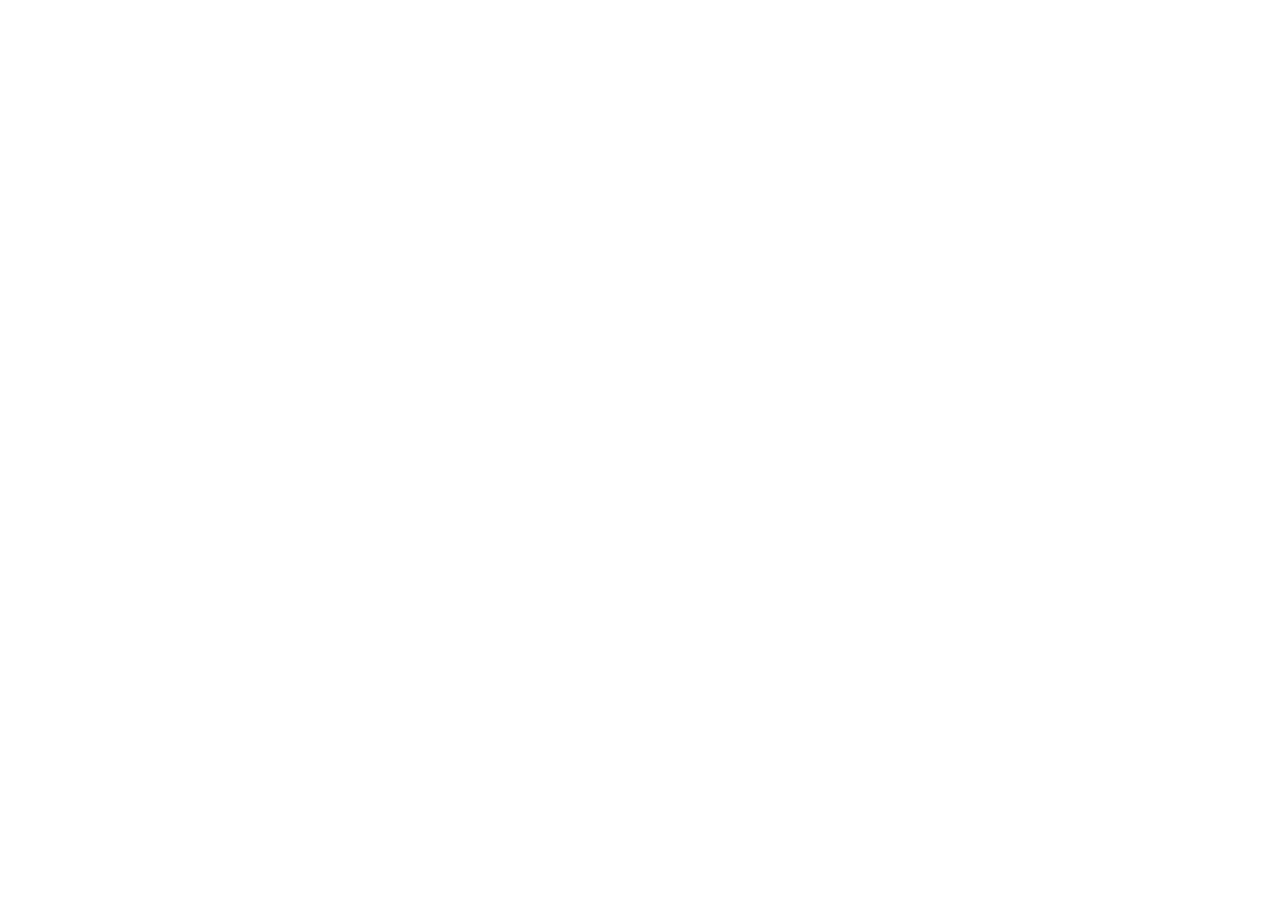
==== index.html @ fc3f40a4 "feat: starting project" ====
<!DOCTYPE html>
<html lang="en">
<head>
    <meta charset="UTF-8">
    <meta name="viewport" content="width=device-width, initial-scale=1.0">
    <title>Missão Empatia - Landing Page</title>
</head>
<body>
    
</body>
</html>
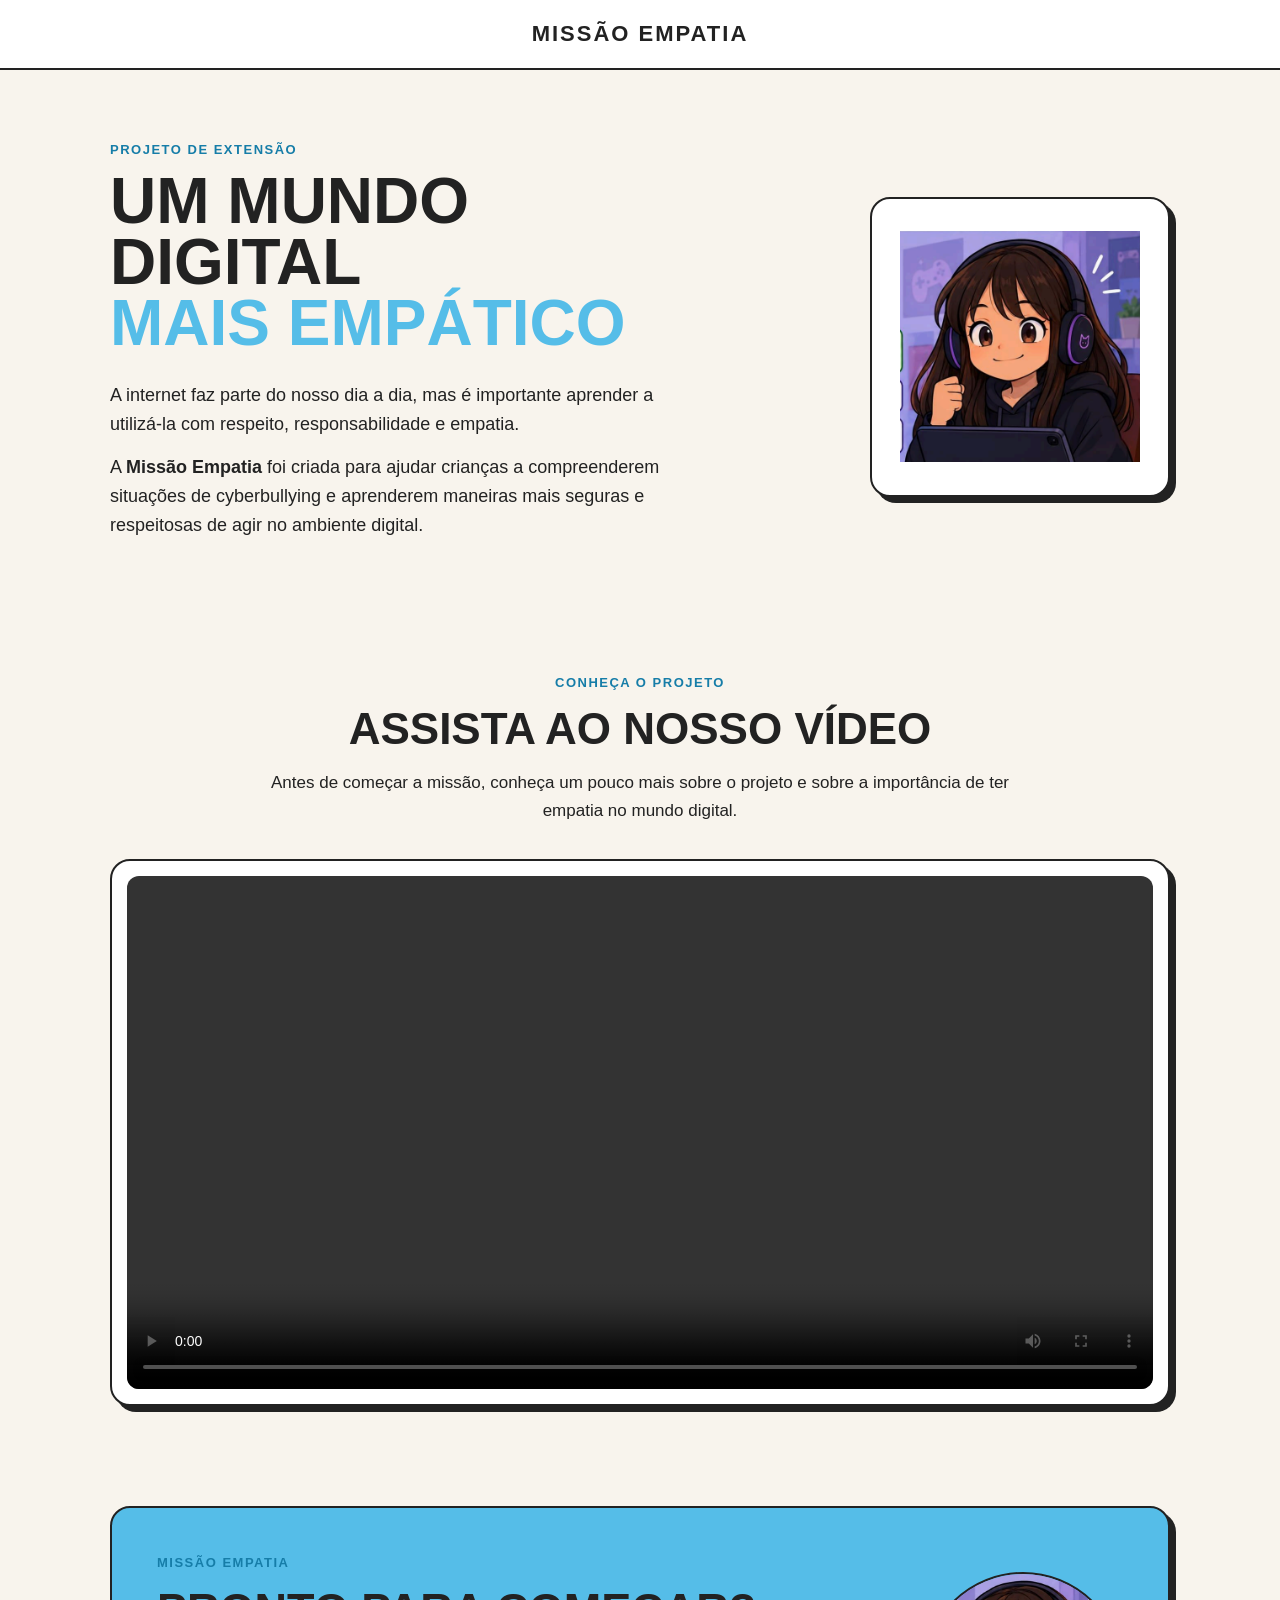
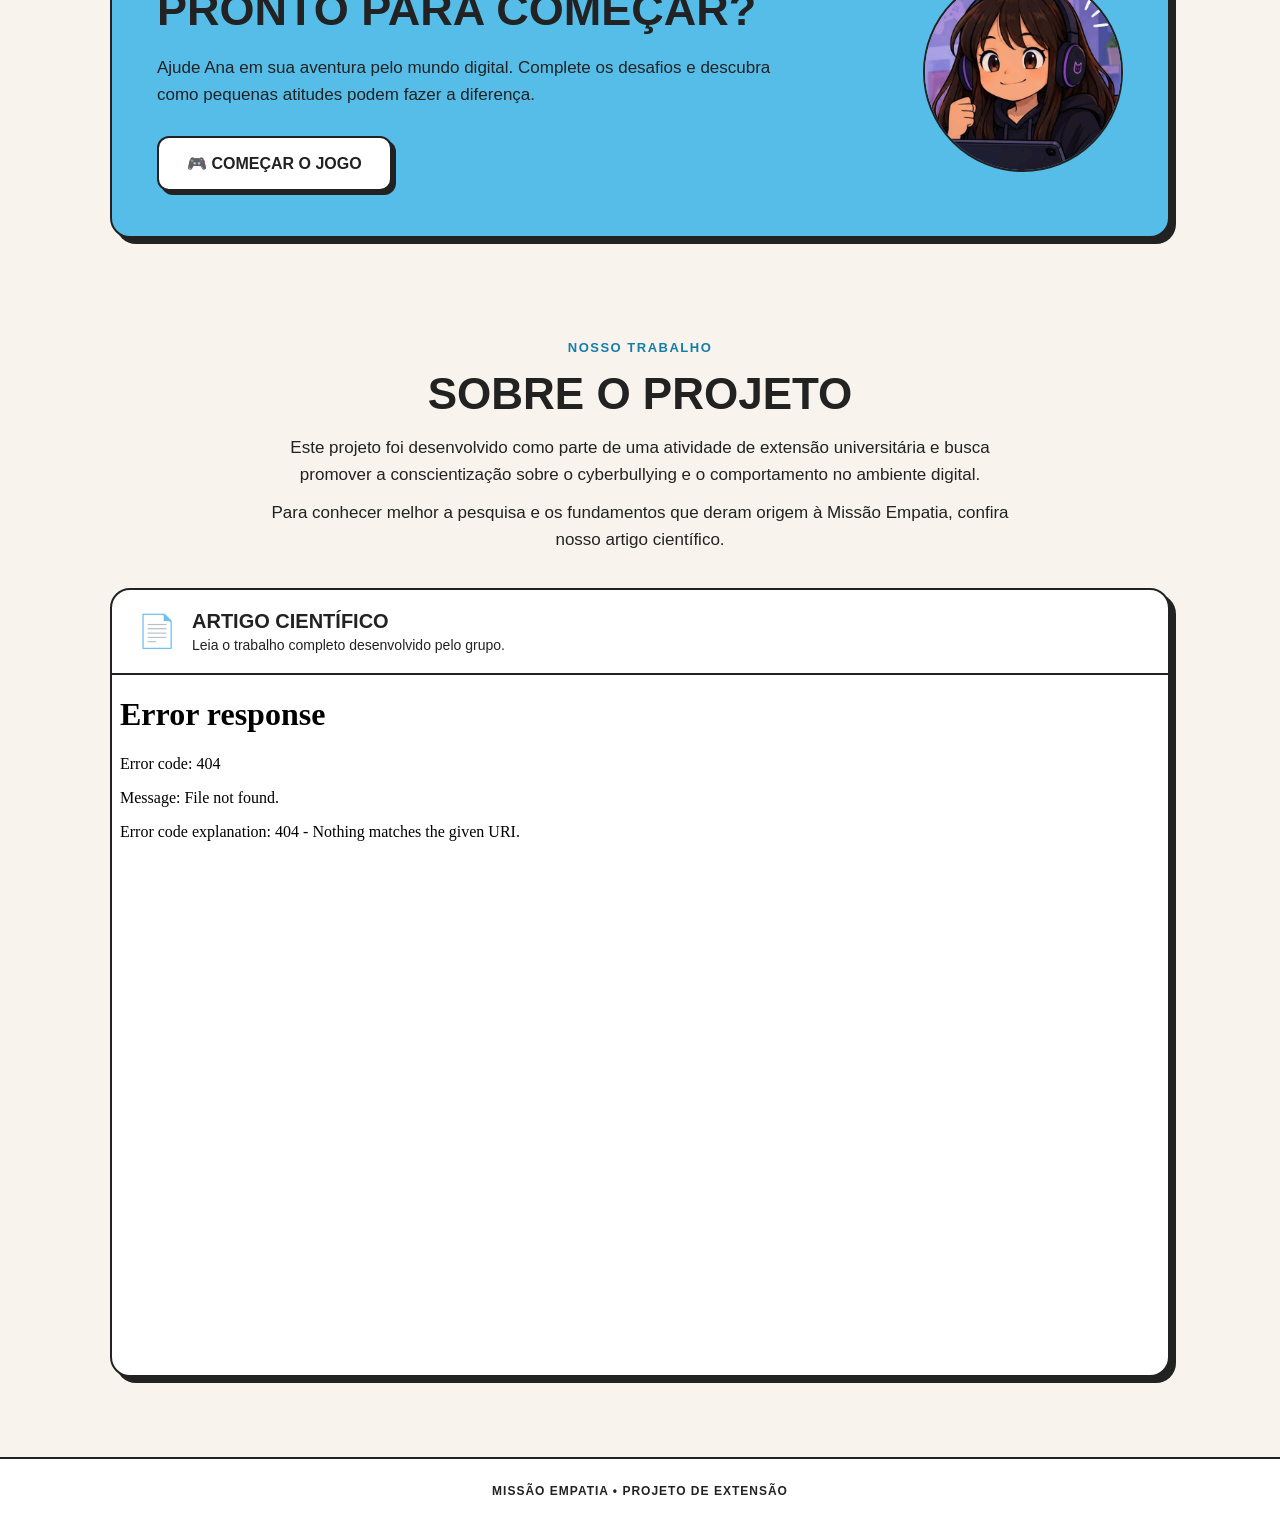
==== commit 6d03054a: "feat: adding finish and index page" ====
--- a/index.html
+++ b/index.html
@@ -1,11 +1,150 @@
 <!DOCTYPE html>
-<html lang="en">
+<html lang="pt-BR">
 <head>
     <meta charset="UTF-8">
     <meta name="viewport" content="width=device-width, initial-scale=1.0">
-    <title>Missão Empatia - Landing Page</title>
+
+    <title>Missão Empatia</title>
+
+    <link rel="stylesheet" href="css/index.css">
 </head>
+
 <body>
-    
+
+<main class="home-page">
+
+    <header class="top-bar">
+        <span class="page-title">MISSÃO EMPATIA</span>
+    </header>
+
+
+    <!-- APRESENTAÇÃO -->
+
+    <section class="hero-section">
+
+        <div class="hero-text">
+            <span class="section-label">PROJETO DE EXTENSÃO</span>
+            <h1>
+                UM MUNDO DIGITAL
+                <span>MAIS EMPÁTICO</span>
+            </h1>
+            <p>
+                A internet faz parte do nosso dia a dia, mas é importante
+                aprender a utilizá-la com respeito, responsabilidade e empatia.
+            </p>
+            <p>
+                A <strong>Missão Empatia</strong> foi criada para ajudar
+                crianças a compreenderem situações de cyberbullying e
+                aprenderem maneiras mais seguras e respeitosas de agir
+                no ambiente digital.
+            </p>
+        </div>
+
+        <div class="hero-decoration">
+            <img
+                src="img/ana.png"
+                alt="Ana usando um computador"
+            >
+        </div>
+    </section>
+
+
+    <!-- VÍDEO -->
+
+    <section class="video-section">
+
+        <div class="section-heading">
+            <span class="section-label">CONHEÇA O PROJETO</span>
+            <h2>
+                ASSISTA AO NOSSO VÍDEO
+            </h2>
+            <p>
+                Antes de começar a missão, conheça um pouco mais sobre
+                o projeto e sobre a importância de ter empatia no mundo digital.
+            </p>
+        </div>
+
+        <div class="video-container">
+            <!-- Substitua pelo caminho do vídeo -->
+            <video controls>
+                <source src="video/VideoMissaoEmpatia.mp4" type="video/mp4">
+                Seu navegador não suporta a reprodução de vídeos.
+            </video>
+        </div>
+    </section>
+
+
+    <!-- JOGO -->
+    <section class="game-section">
+        <div class="game-card">
+            <div class="game-card-text">
+                <span class="section-label">MISSÃO EMPATIA</span>
+                <h2>
+                    PRONTO PARA COMEÇAR?
+                </h2>
+                <p>
+                    Ajude Ana em sua aventura pelo mundo digital.
+                    Complete os desafios e descubra como pequenas
+                    atitudes podem fazer a diferença.
+                </p>
+                <a href="pages/InicialGamePage.html" class="game-button">
+                    🎮 COMEÇAR O JOGO
+                </a>
+            </div>
+            <div class="game-card-image">
+                <img
+                    src="img/ana.png"
+                    alt="Ana"
+                >
+            </div>
+        </div>
+    </section>
+
+
+    <!-- ARTIGO -->
+
+    <section class="article-section">
+        <div class="section-heading">
+            <span class="section-label">NOSSO TRABALHO</span>
+            <h2>
+                SOBRE O PROJETO
+            </h2>
+            <p>
+                Este projeto foi desenvolvido como parte de uma atividade
+                de extensão universitária e busca promover a conscientização
+                sobre o cyberbullying e o comportamento no ambiente digital.
+            </p>
+            <p>
+                Para conhecer melhor a pesquisa e os fundamentos que
+                deram origem à Missão Empatia, confira nosso artigo científico.
+            </p>
+        </div>
+
+
+        <div class="pdf-container">
+            <div class="pdf-header">
+                <span>📄</span>
+                <div>
+                    <h3>ARTIGO CIENTÍFICO</h3>
+                    <p>
+                        Leia o trabalho completo desenvolvido pelo grupo.
+                    </p>
+                </div>
+            </div>
+
+            <!-- Substitua pelo caminho do PDF -->
+
+            <iframe
+                src="docs/ArtigoCientifico.pdf"
+                title="Artigo científico - Missão Empatia">
+            </iframe>
+        </div>
+    </section>
+    <footer class="footer">
+        <p>
+            MISSÃO EMPATIA • PROJETO DE EXTENSÃO
+        </p>
+    </footer>
+</main>
 </body>
-</html>+</html>
--- a/css/index.css
+++ b/css/index.css
@@ -0,0 +1,432 @@
+* {
+    box-sizing: border-box;
+    margin: 0;
+    padding: 0;
+}
+
+body {
+    font-family: Arial, Helvetica, sans-serif;
+    background: #f8f4ed;
+    color: #222;
+}
+
+.home-page {
+    min-height: 100vh;
+}
+
+
+/* =========================
+   TOPO
+========================= */
+
+.top-bar {
+    width: 100%;
+    min-height: 70px;
+
+    display: flex;
+    align-items: center;
+    justify-content: center;
+
+    background: #fff;
+
+    border-bottom: 2px solid #222;
+}
+
+.page-title {
+    font-size: 22px;
+    font-weight: 800;
+    letter-spacing: 2px;
+}
+
+
+/* =========================
+   SEÇÕES
+========================= */
+
+.hero-section,
+.video-section,
+.game-section,
+.article-section {
+    width: min(1100px, calc(100% - 40px));
+    margin: 0 auto;
+}
+
+.hero-section {
+    min-height: 500px;
+
+    display: flex;
+    align-items: center;
+    justify-content: space-between;
+    gap: 50px;
+
+    padding: 70px 20px;
+}
+
+
+/* =========================
+   HERO
+========================= */
+
+.hero-text {
+    max-width: 620px;
+}
+
+.section-label {
+    display: inline-block;
+
+    margin-bottom: 14px;
+
+    font-size: 13px;
+    font-weight: 800;
+    letter-spacing: 1.5px;
+
+    color: #167da8;
+}
+
+.hero-text h1 {
+    font-size: clamp(38px, 5vw, 64px);
+    line-height: 0.95;
+
+    margin-bottom: 28px;
+}
+
+.hero-text h1 span {
+    display: block;
+    color: #55bde8;
+}
+
+.hero-text p {
+    max-width: 600px;
+
+    margin-bottom: 14px;
+
+    font-size: 18px;
+    line-height: 1.6;
+}
+
+.hero-decoration {
+    flex-shrink: 0;
+
+    width: 300px;
+    height: 300px;
+
+    display: flex;
+    align-items: center;
+    justify-content: center;
+
+    background: #fff;
+
+    border: 2px solid #222;
+    border-radius: 20px;
+
+    box-shadow: 6px 6px 0 #222;
+}
+
+.hero-decoration img {
+    width: 240px;
+    height: 240px;
+
+    object-fit: contain;
+}
+
+
+/* =========================
+   TÍTULOS
+========================= */
+
+.section-heading {
+    text-align: center;
+    max-width: 750px;
+
+    margin: 0 auto 35px;
+}
+
+.section-heading h2 {
+    font-size: clamp(30px, 4vw, 44px);
+    margin-bottom: 15px;
+}
+
+.section-heading p {
+    font-size: 17px;
+    line-height: 1.6;
+
+    margin-bottom: 10px;
+}
+
+
+/* =========================
+   VÍDEO
+========================= */
+
+.video-section {
+    padding: 50px 20px 80px;
+}
+
+.video-container {
+    width: 100%;
+
+    background: #fff;
+
+    padding: 15px;
+
+    border: 2px solid #222;
+    border-radius: 20px;
+
+    box-shadow: 6px 6px 0 #222;
+}
+
+.video-container video {
+    display: block;
+
+    width: 100%;
+    max-height: 600px;
+
+    border-radius: 12px;
+}
+
+
+/* =========================
+   JOGO
+========================= */
+
+.game-section {
+    padding: 20px 20px 80px;
+}
+
+.game-card {
+    display: flex;
+    align-items: center;
+    justify-content: space-between;
+
+    gap: 40px;
+
+    padding: 45px;
+
+    background: #55bde8;
+
+    border: 2px solid #222;
+    border-radius: 20px;
+
+    box-shadow: 6px 6px 0 #222;
+}
+
+.game-card-text {
+    max-width: 650px;
+}
+
+.game-card h2 {
+    font-size: clamp(30px, 4vw, 45px);
+    margin-bottom: 18px;
+}
+
+.game-card p {
+    font-size: 17px;
+    line-height: 1.6;
+
+    margin-bottom: 28px;
+}
+
+.game-button {
+    display: inline-flex;
+    align-items: center;
+    justify-content: center;
+
+    min-height: 55px;
+
+    padding: 0 28px;
+
+    background: #fff;
+
+    border: 2px solid #222;
+    border-radius: 12px;
+
+    color: #222;
+    text-decoration: none;
+
+    font-size: 16px;
+    font-weight: 800;
+
+    box-shadow: 4px 4px 0 #222;
+
+    transition:
+        transform 0.15s ease,
+        box-shadow 0.15s ease;
+}
+
+.game-button:hover {
+    transform: translate(2px, 2px);
+    box-shadow: 2px 2px 0 #222;
+}
+
+.game-card-image {
+    width: 200px;
+    height: 200px;
+
+    flex-shrink: 0;
+
+    display: flex;
+    align-items: center;
+    justify-content: center;
+
+    background: #fff;
+
+    border: 2px solid #222;
+    border-radius: 50%;
+
+    overflow: hidden;
+}
+
+.game-card-image img {
+    width: 100%;
+    height: 100%;
+
+    object-fit: cover;
+}
+
+
+/* =========================
+   ARTIGO
+========================= */
+
+.article-section {
+    padding: 20px 20px 80px;
+}
+
+.pdf-container {
+    overflow: hidden;
+
+    background: #fff;
+
+    border: 2px solid #222;
+    border-radius: 20px;
+
+    box-shadow: 6px 6px 0 #222;
+}
+
+.pdf-header {
+    display: flex;
+    align-items: center;
+    gap: 15px;
+
+    padding: 20px 25px;
+
+    border-bottom: 2px solid #222;
+}
+
+.pdf-header > span {
+    font-size: 32px;
+}
+
+.pdf-header h3 {
+    font-size: 20px;
+    margin-bottom: 4px;
+}
+
+.pdf-header p {
+    font-size: 14px;
+}
+
+.pdf-container iframe {
+    display: block;
+
+    width: 100%;
+    height: 700px;
+
+    border: none;
+}
+
+
+/* =========================
+   FOOTER
+========================= */
+
+.footer {
+    padding: 25px;
+
+    text-align: center;
+
+    background: #fff;
+
+    border-top: 2px solid #222;
+}
+
+.footer p {
+    font-size: 12px;
+    font-weight: 700;
+    letter-spacing: 1px;
+}
+
+
+/* =========================
+   RESPONSIVO
+========================= */
+
+@media (max-width: 750px) {
+
+    .hero-section {
+        flex-direction: column;
+        text-align: center;
+
+        padding-top: 50px;
+    }
+
+    .hero-text {
+        max-width: 100%;
+    }
+
+    .hero-decoration {
+        width: 240px;
+        height: 240px;
+    }
+
+    .hero-decoration img {
+        width: 190px;
+        height: 190px;
+    }
+
+    .game-card {
+        flex-direction: column;
+        text-align: center;
+
+        padding: 35px 25px;
+    }
+
+    .game-card-image {
+        order: -1;
+    }
+
+    .pdf-container iframe {
+        height: 500px;
+    }
+}
+
+
+@media (max-width: 480px) {
+
+    .hero-section,
+    .video-section,
+    .game-section,
+    .article-section {
+        width: min(100% - 25px, 1100px);
+    }
+
+    .hero-section {
+        padding-left: 5px;
+        padding-right: 5px;
+    }
+
+    .game-section,
+    .article-section,
+    .video-section {
+        padding-left: 5px;
+        padding-right: 5px;
+    }
+
+    .game-button {
+        width: 100%;
+    }
+
+    .pdf-container iframe {
+        height: 400px;
+    }
+}
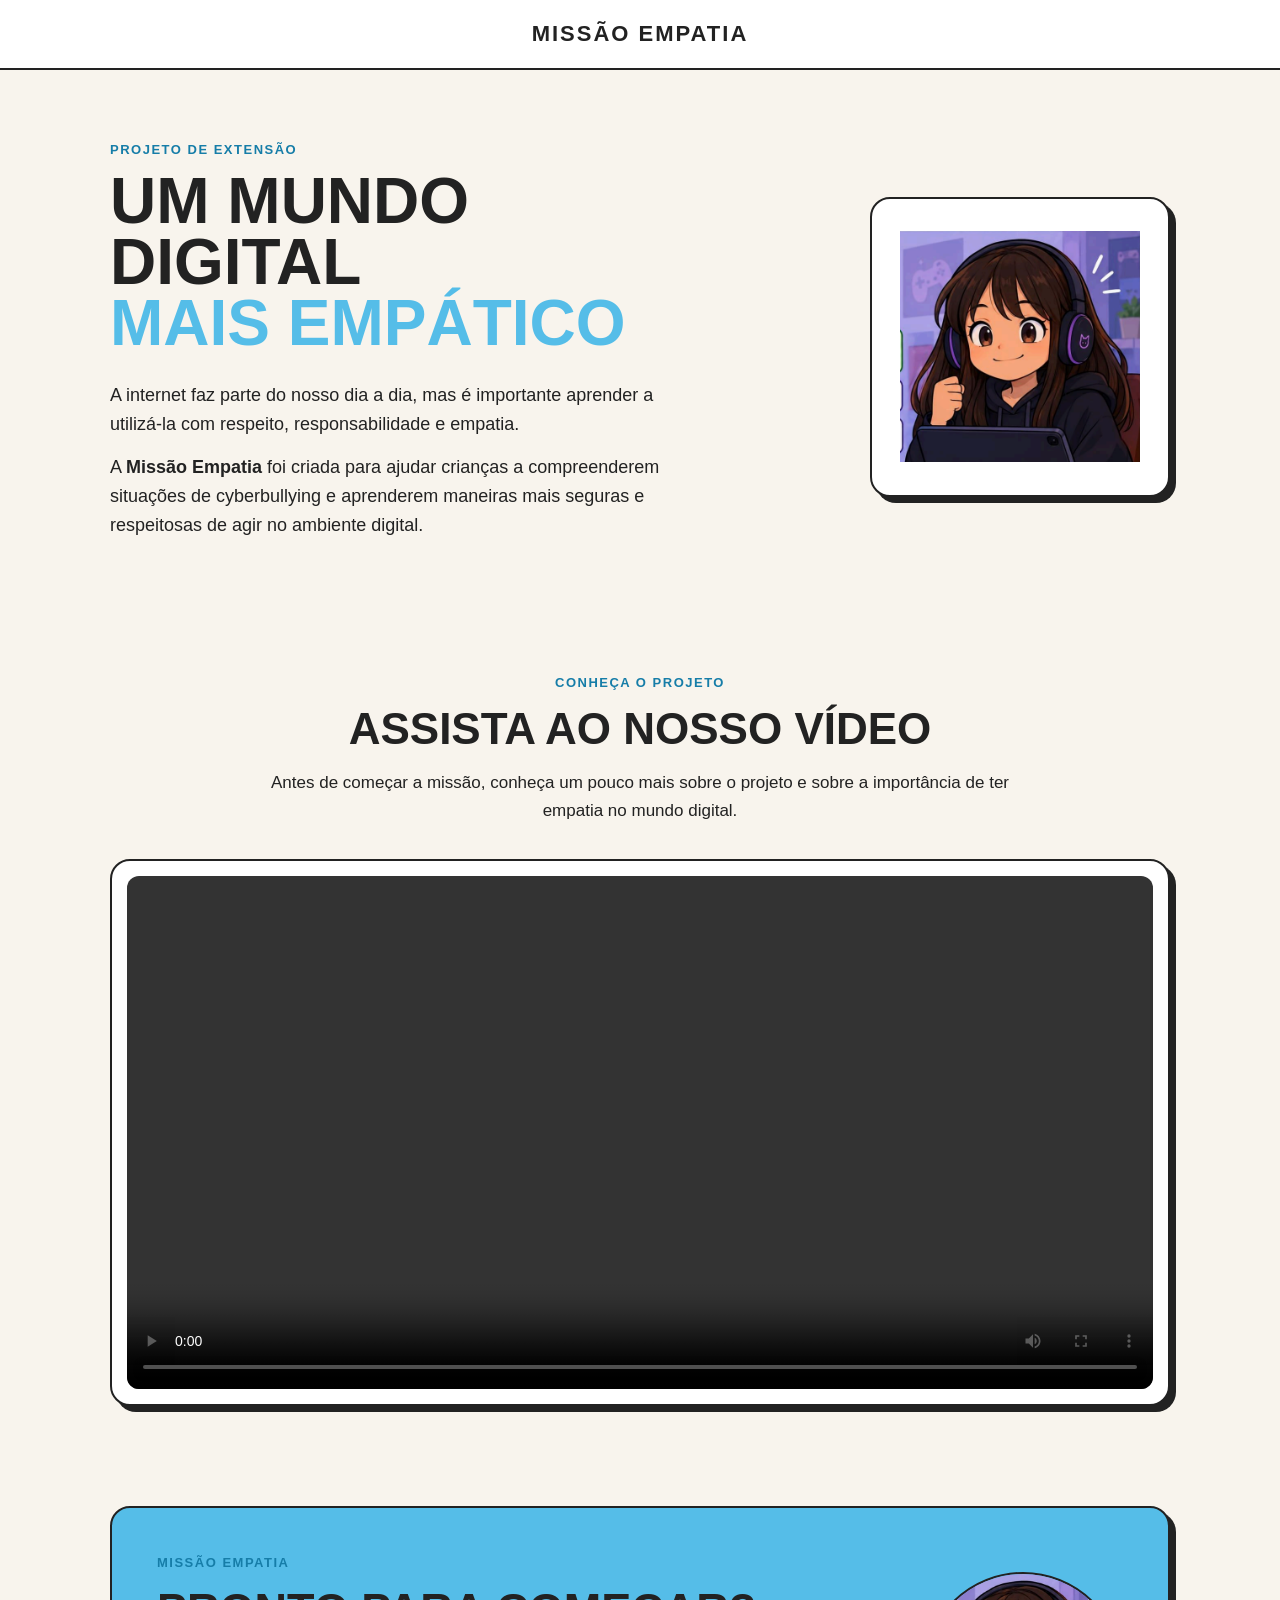
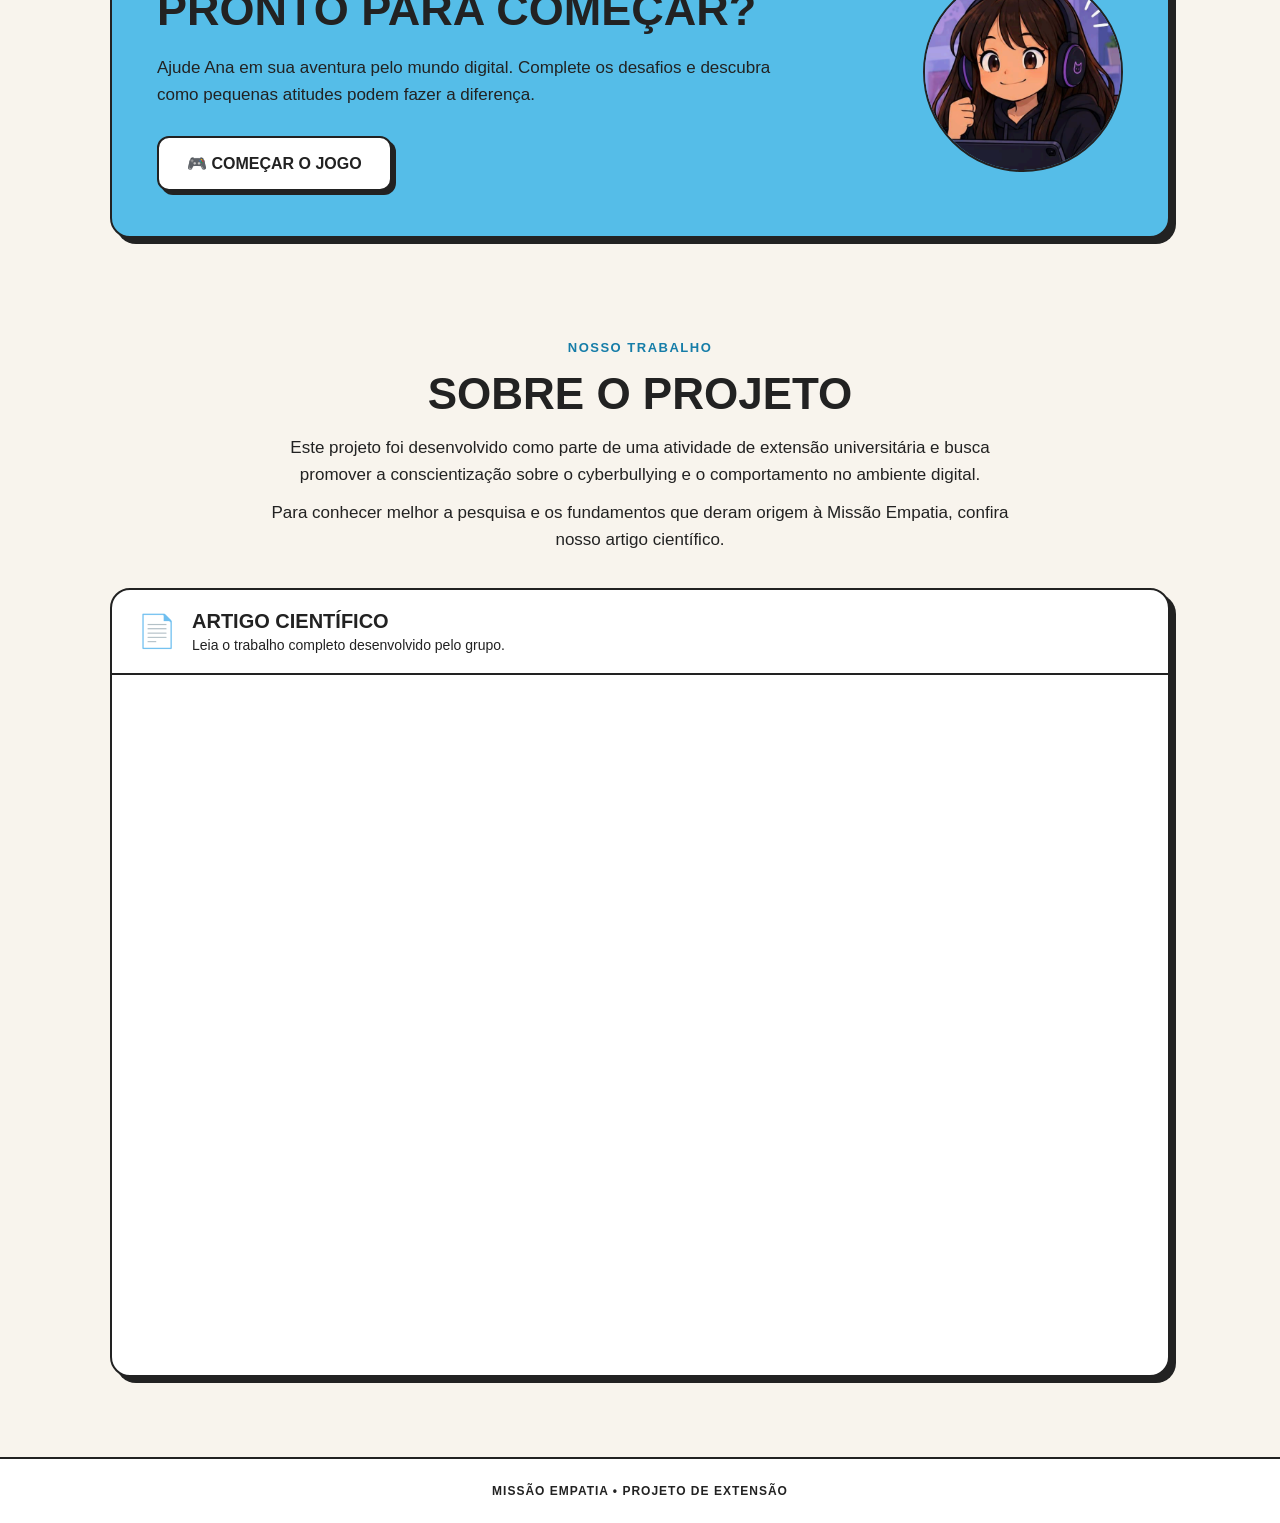
==== commit c1f0ccdf: "feat: adding document" ====
--- a/index.html
+++ b/index.html
@@ -135,7 +135,7 @@
             <!-- Substitua pelo caminho do PDF -->
 
             <iframe
-                src="docs/ArtigoCientifico.pdf"
+                src="docs/Artigo_Cientifico_Cyberbullying.pdf"
                 title="Artigo científico - Missão Empatia">
             </iframe>
         </div>
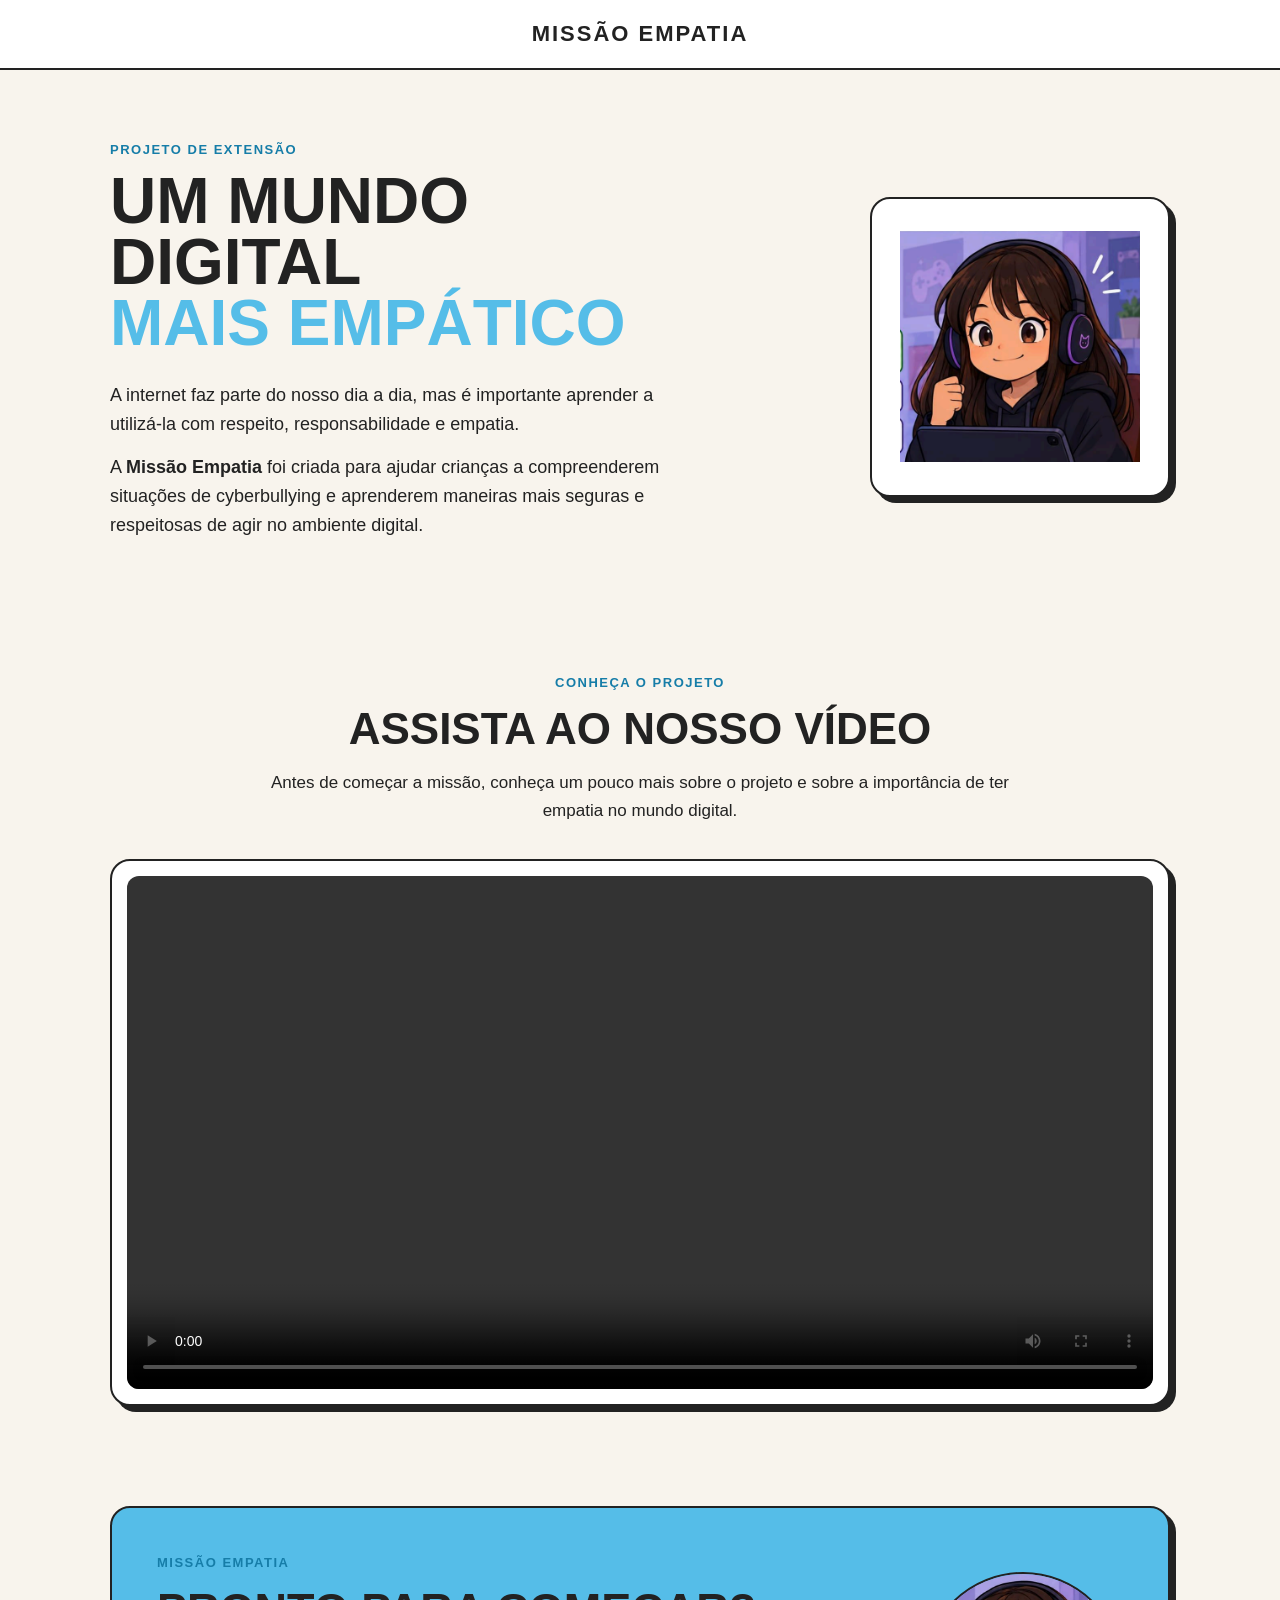
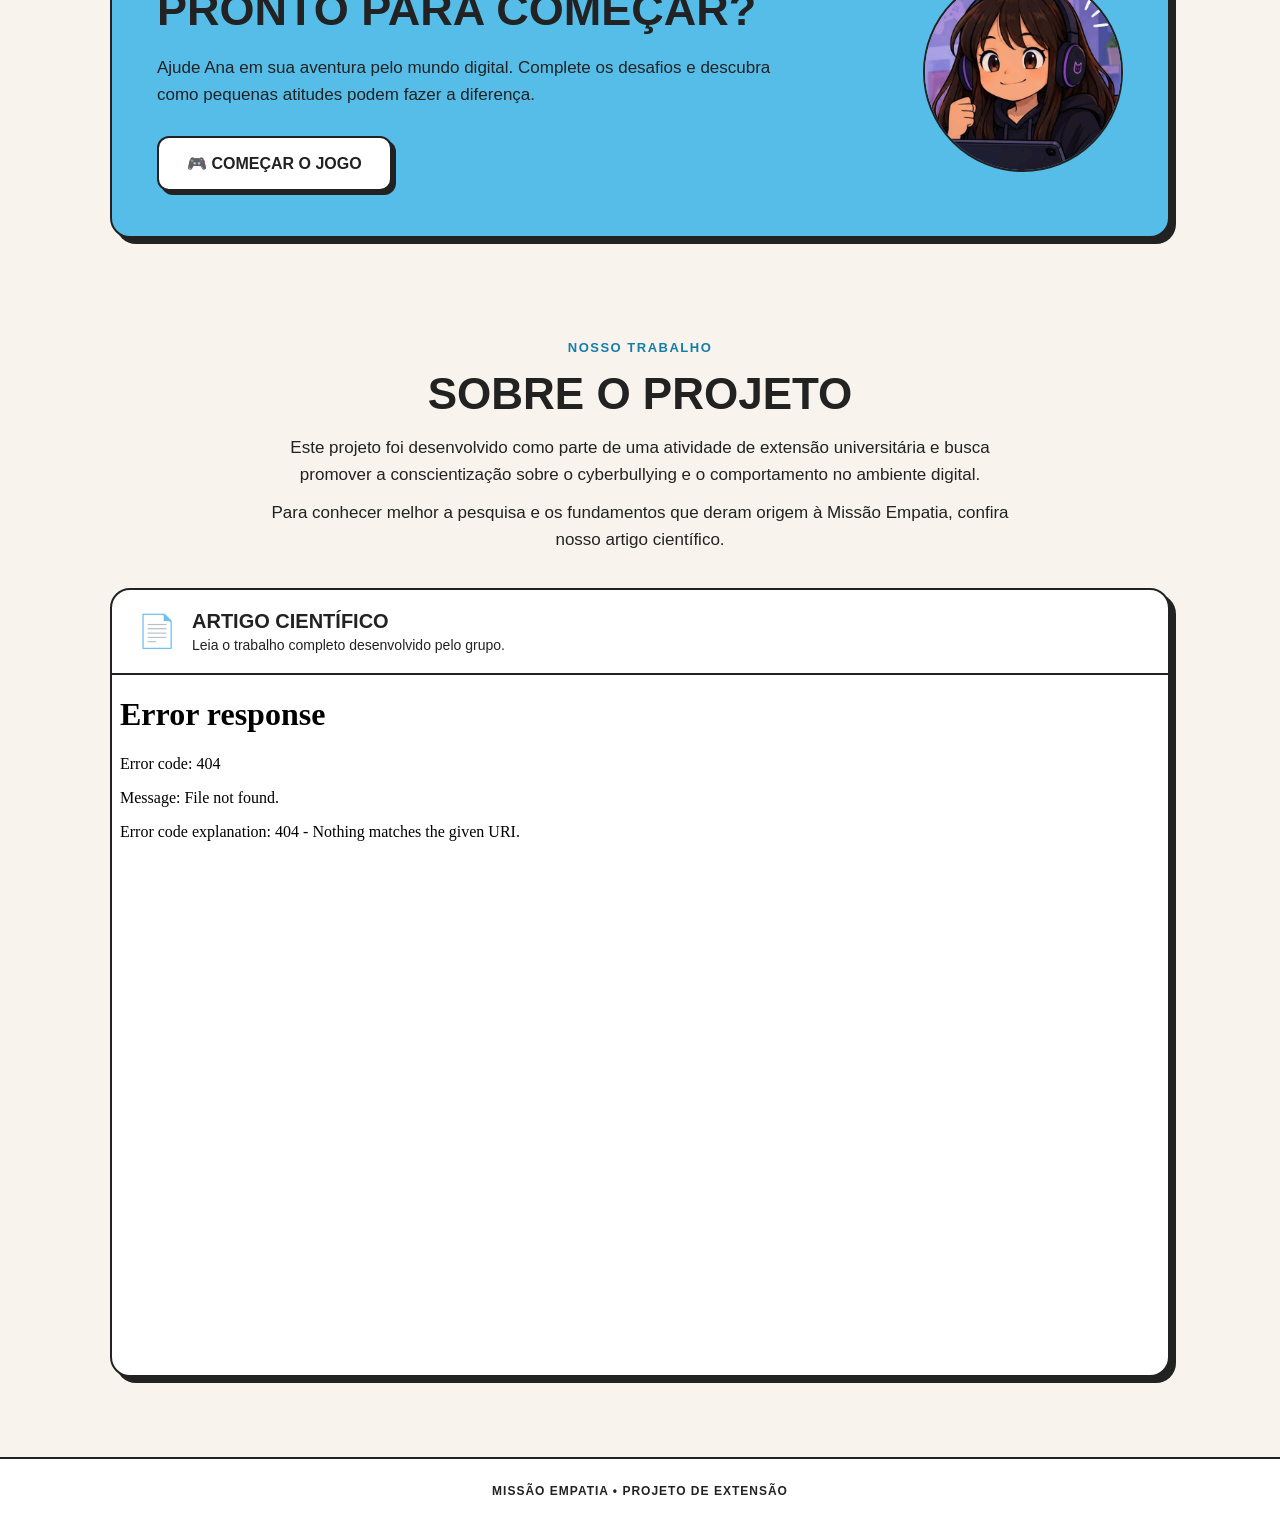
==== commit 1b459acf: "Merge pull request #4 from GeoRPOliveira/feat/principal-page feat: adding finish and index page" ====
--- a/index.html
+++ b/index.html
@@ -135,7 +135,7 @@
             <!-- Substitua pelo caminho do PDF -->
 
             <iframe
-                src="docs/Artigo_Cientifico_Cyberbullying.pdf"
+                src="docs/ArtigoCientifico.pdf"
                 title="Artigo científico - Missão Empatia">
             </iframe>
         </div>
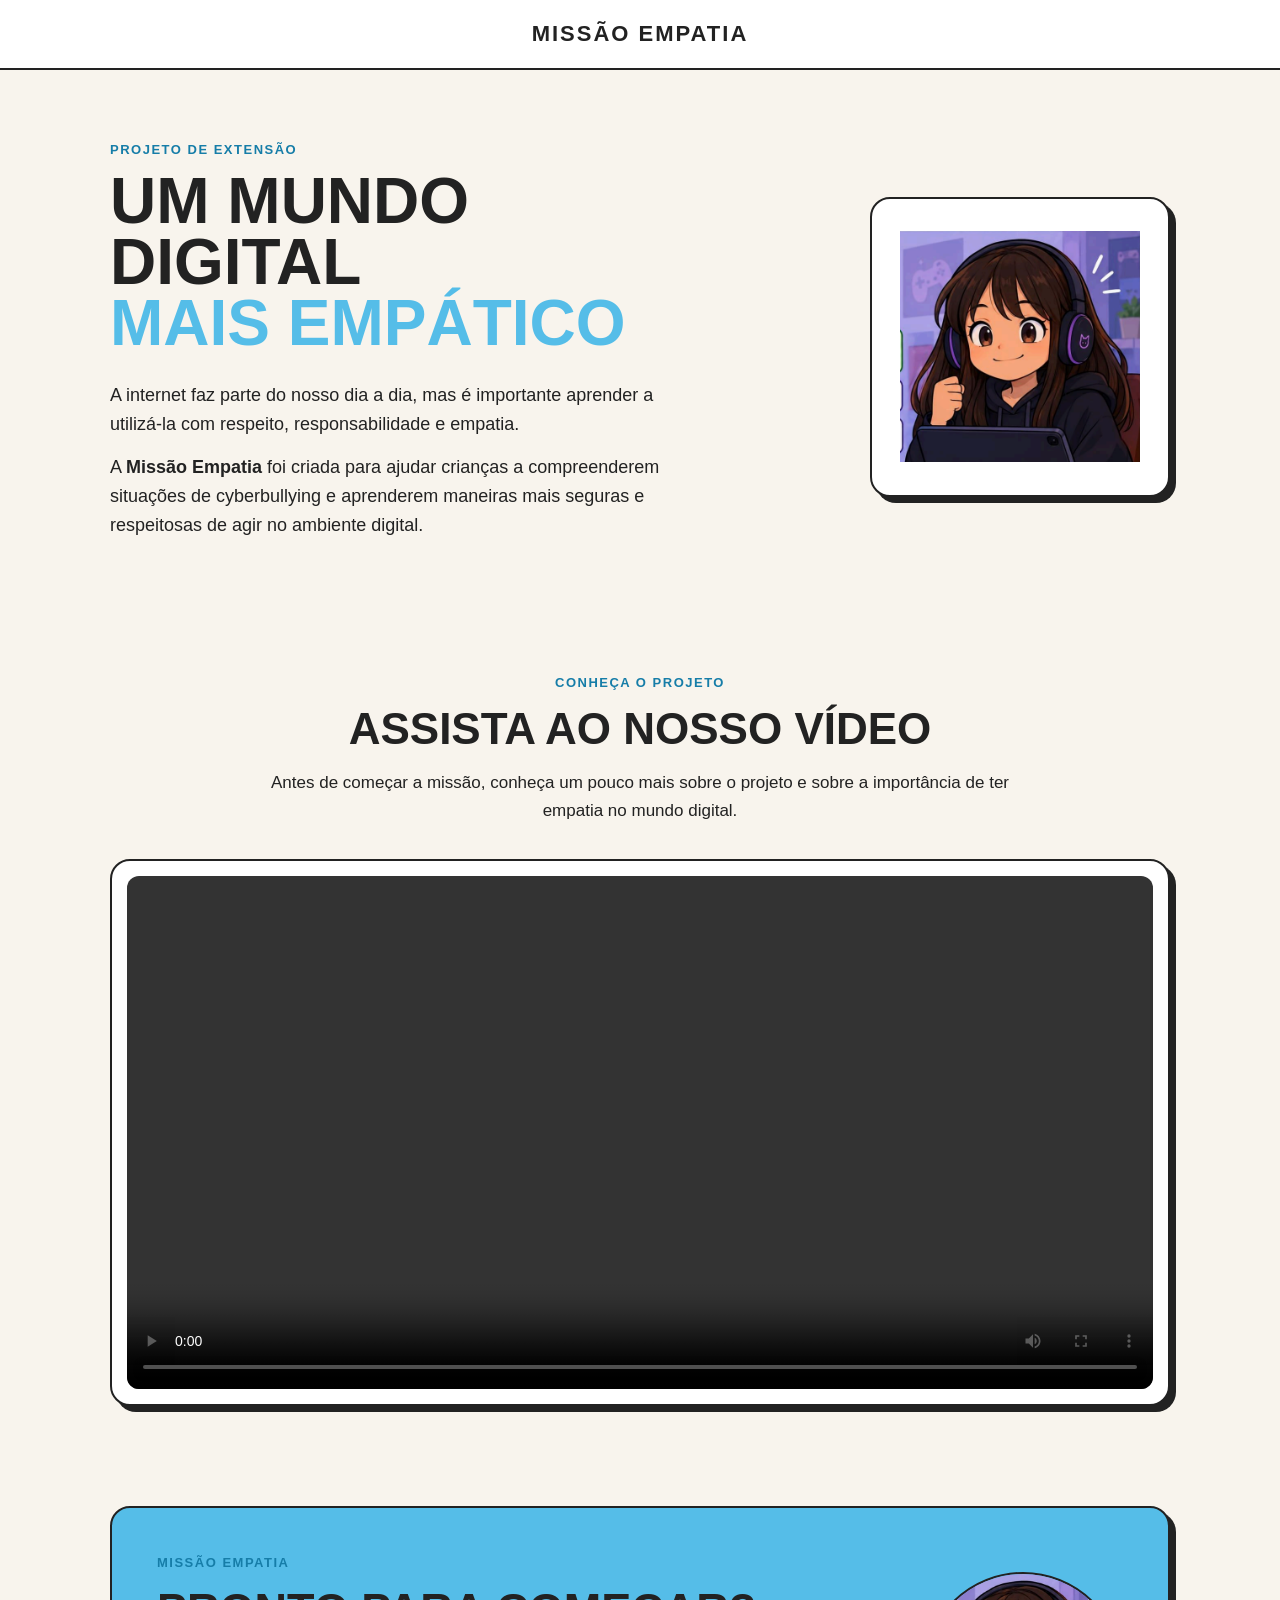
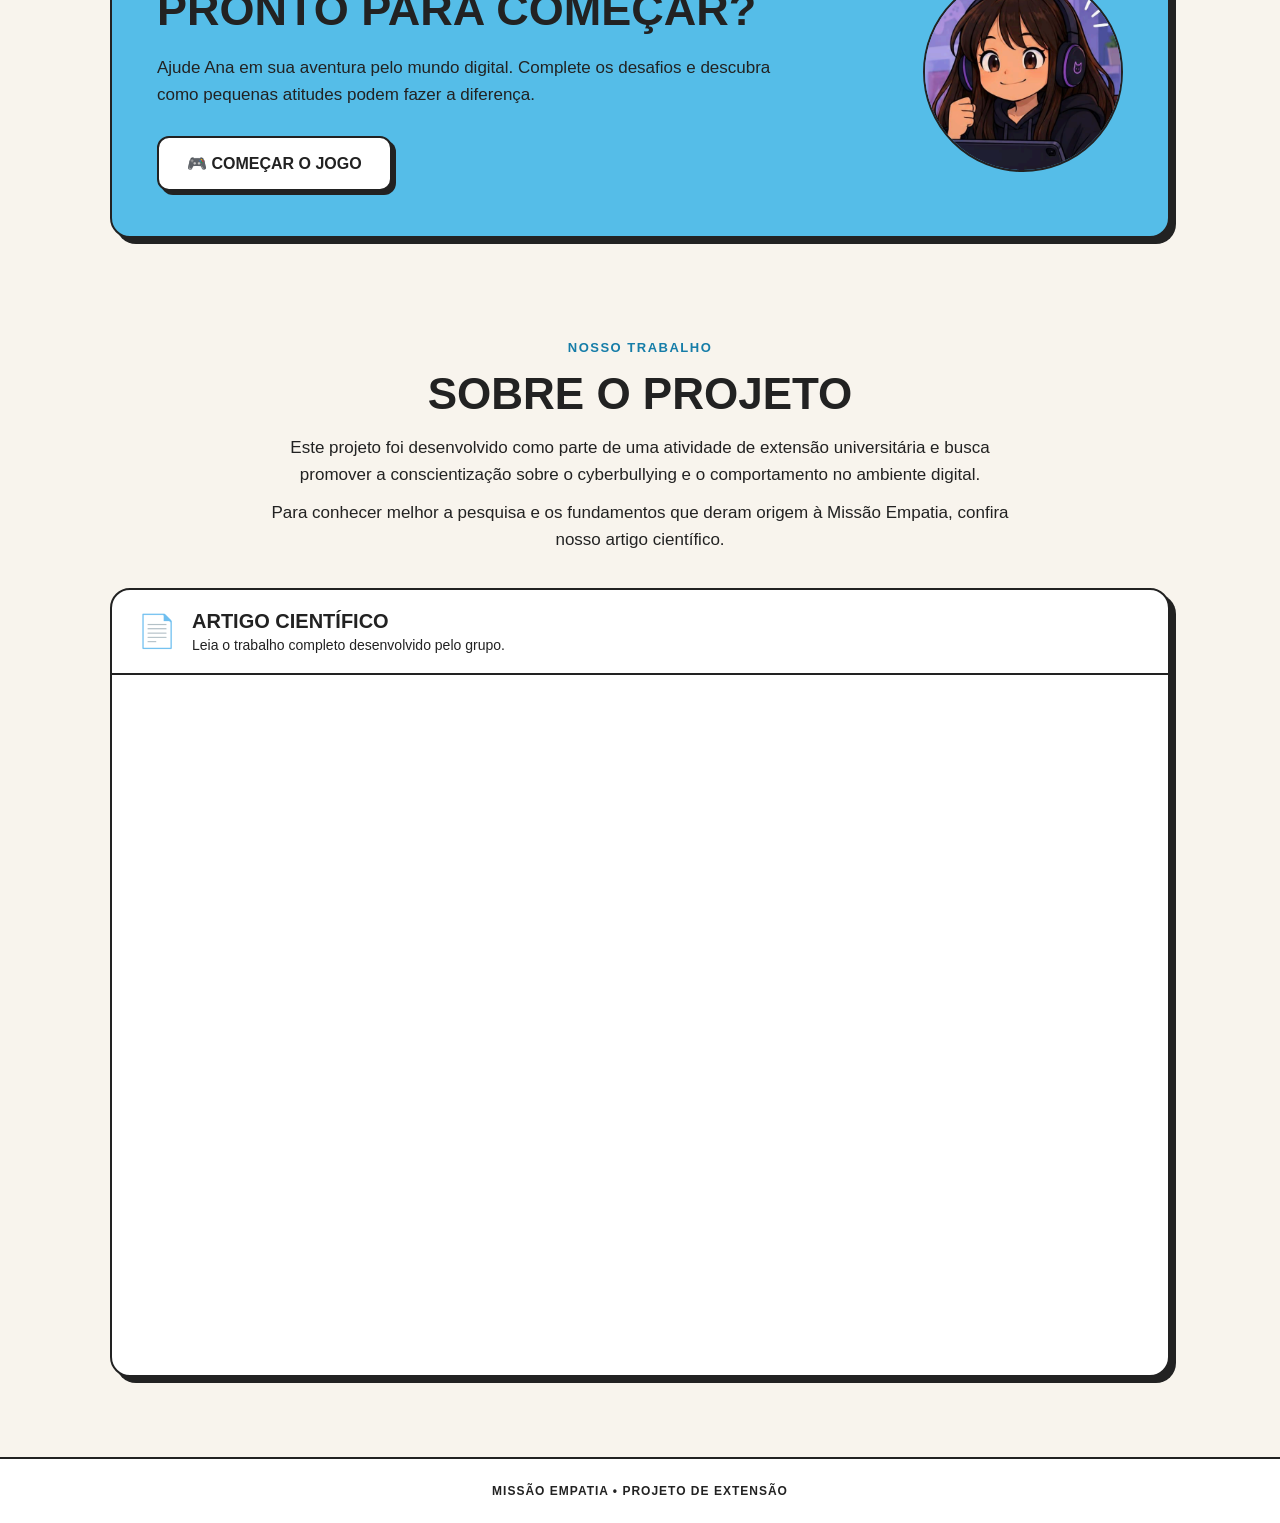
==== commit 25261639: "Merge pull request #5 from GeoRPOliveira/feat/adding-document Feat/adding document" ====
--- a/index.html
+++ b/index.html
@@ -135,7 +135,7 @@
             <!-- Substitua pelo caminho do PDF -->
 
             <iframe
-                src="docs/ArtigoCientifico.pdf"
+                src="docs/Artigo_Cientifico_Cyberbullying.pdf"
                 title="Artigo científico - Missão Empatia">
             </iframe>
         </div>
